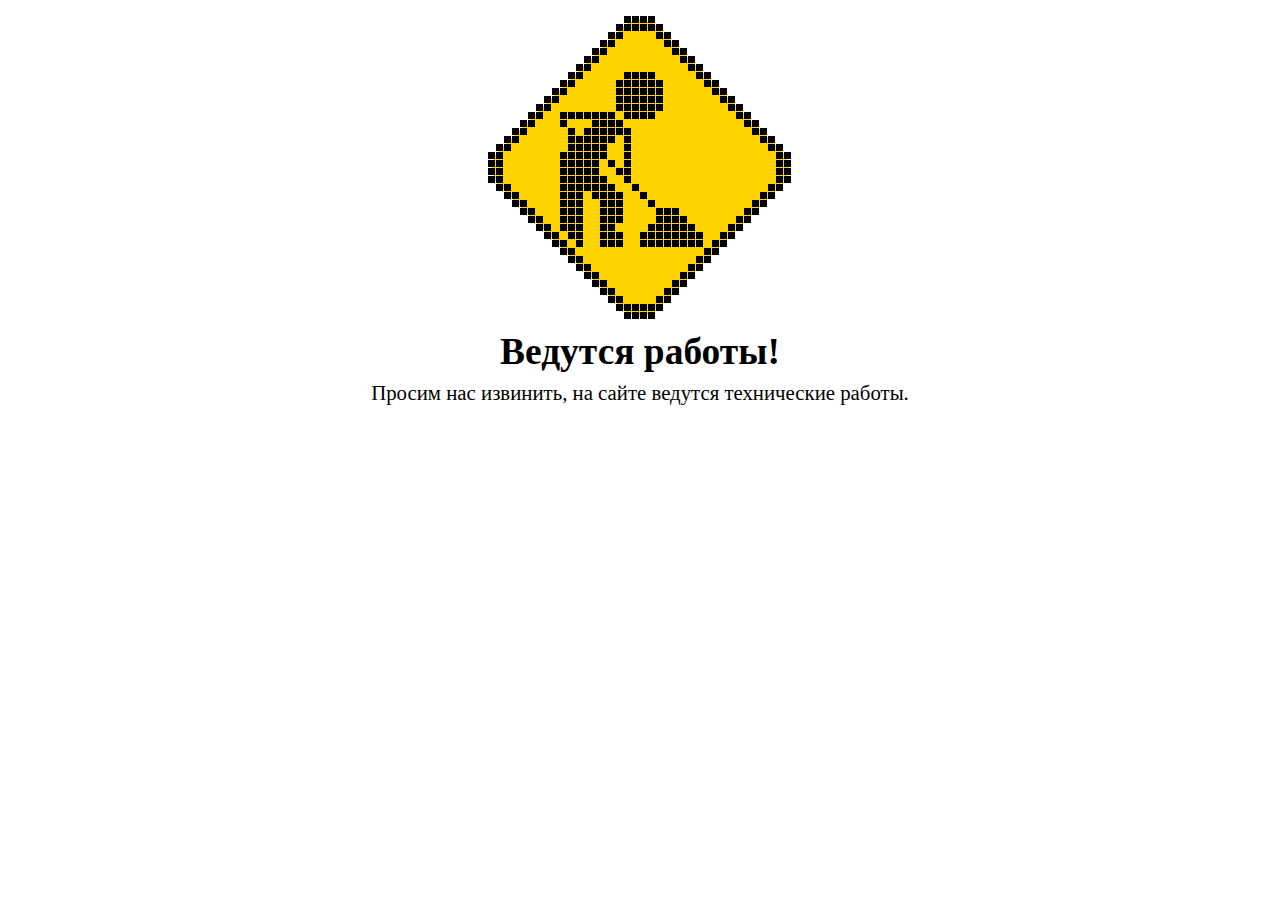
==== plug.html @ f5be013d "Оптимизация кода" ====
<!doctype html>
<html>
 <head>
  <meta name="generator" content="Powered by «Tagra CMS» Development and design by kroloburet@gmail.com">
  <meta charset="utf-8">
  <meta http-equiv="refresh" content="10;/">
  <meta http-equiv="X-UA-Compatible" content="IE=edge">
  <meta name="viewport" content="width=device-width, initial-scale=1">
  <meta name="robots" content="none">
  <title>Ведутся работы!</title>
  <style>
   @media(min-width:800px){body{font-size:8px;}}
   @media(max-width:800px){body{font-size:7px;}}
   @media(max-width:500px){body{font-size:6px;}}
   body{color:#000;margin:2em;padding:0;}
   .animation_work{max-width:38em;margin:0 auto;padding:0;}
   .msg{text-align:center;font-size:2.6em;max-width:28em;margin:0 auto;}
   .msg h1{font-size:1.8em;padding:0.3em 0 0.2em 0;margin:0;}
   .construction:after{background-color:#fdd400;border-radius:3em;content:'';height:28em;width:28em;position:absolute;left:-12em;top:5em;transform:rotate(45deg);z-index:-1;}
   .construction{animation:work .375s steps(1, start) infinite;height:0.9em;width:0.9em;margin-bottom:37em;margin-left:17em;position:relative;
    /* Remove this is you don't care about a fallback image */
    box-shadow:inset 0 0 0 1em,1em 0,2em 0,3em 0,-1em 1em,0 1em,1em 1em,2em 1em,3em 1em,4em 1em,-2em 2em,-1em 2em,4em 2em,5em 2em,-3em 3em,-2em 3em,5em 3em,6em 3em,-4em 4em,-3em 4em,6em 4em,7em 4em,-5em 5em,-4em 5em,7em 5em,8em 5em,-6em 6em,-5em 6em,8em 6em,9em 6em,-7em 7em,-6em 7em,0 7em,1em 7em,2em 7em,3em 7em,9em 7em,10em 7em,-8em 8em,-7em 8em,-1em 8em,0 8em,1em 8em,2em 8em,3em 8em,4em 8em,10em 8em,11em 8em,-9em 9em,-8em 9em,-1em 9em,0 9em,1em 9em,2em 9em,3em 9em,4em 9em,11em 9em,12em 9em,-10em 10em,-9em 10em,-1em 10em,0 10em,1em 10em,2em 10em,3em 10em,4em 10em,12em 10em,13em 10em,-11em 11em,-10em 11em,-1em 11em,0 11em,1em 11em,2em 11em,3em 11em,4em 11em,13em 11em,14em 11em,-12em 12em,-11em 12em,-8em 12em,-7em 12em,-6em 12em,-5em 12em,-4em 12em,-3em 12em,-2em 12em,0 12em,1em 12em,2em 12em,3em 12em,14em 12em,15em 12em,-13em 13em,-12em 13em,-8em 13em,-4em 13em,-3em 13em,-2em 13em,-1em 13em,15em 13em,16em 13em,-14em 14em,-13em 14em,-7em 14em,-5em 14em,-4em 14em,-3em 14em,-2em 14em,-1em 14em,0 14em,16em 14em,17em 14em,-15em 15em,-14em 15em,-7em 15em,-6em 15em,-5em 15em,-4em 15em,-3em 15em,-2em 15em,0 15em,17em 15em,18em 15em,-16em 16em,-15em 16em,-7em 16em,-6em 16em,-5em 16em,-4em 16em,-3em 16em,0 16em,18em 16em,19em 16em,-17em 17em,-16em 17em,-8em 17em,-7em 17em,-6em 17em,-5em 17em,-4em 17em,-3em 17em,0 17em,19em 17em,20em 17em,-17em 18em,-16em 18em,-8em 18em,-7em 18em,-6em 18em,-5em 18em,-4em 18em,-2em 18em,0 18em,19em 18em,20em 18em,-17em 19em,-16em 19em,-8em 19em,-7em 19em,-6em 19em,-5em 19em,-4em 19em,-1em 19em,0 19em,19em 19em,20em 19em,-17em 20em,-16em 20em,-8em 20em,-7em 20em,-6em 20em,-5em 20em,-4em 20em,-3em 20em,0 20em,19em 20em,20em 20em,-16em 21em,-15em 21em,-8em 21em,-7em 21em,-6em 21em,-5em 21em,-4em 21em,-3em 21em,-2em 21em,1em 21em,18em 21em,19em 21em,-15em 22em,-14em 22em,-8em 22em,-7em 22em,-6em 22em,-4em 22em,-3em 22em,-2em 22em,-1em 22em,2em 22em,17em 22em,18em 22em,-14em 23em,-13em 23em,-8em 23em,-7em 23em,-6em 23em,-3em 23em,-2em 23em,-1em 23em,3em 23em,16em 23em,17em 23em,-13em 24em,-12em 24em,-8em 24em,-7em 24em,-6em 24em,-3em 24em,-2em 24em,-1em 24em,4em 24em,5em 24em,6em 24em,15em 24em,16em 24em,-12em 25em,-11em 25em,-8em 25em,-7em 25em,-6em 25em,-3em 25em,-2em 25em,-1em 25em,4em 25em,5em 25em,6em 25em,7em 25em,14em 25em,15em 25em,-11em 26em,-10em 26em,-8em 26em,-7em 26em,-6em 26em,-3em 26em,-2em 26em,3em 26em,4em 26em,5em 26em,6em 26em,7em 26em,8em 26em,13em 26em,14em 26em,-10em 27em,-9em 27em,-7em 27em,-6em 27em,-3em 27em,-2em 27em,-1em 27em,2em 27em,3em 27em,4em 27em,5em 27em,6em 27em,7em 27em,8em 27em,9em 27em,12em 27em,13em 27em,-9em 28em,-8em 28em,-6em 28em,-3em 28em,-2em 28em,-1em 28em,2em 28em,3em 28em,4em 28em,5em 28em,6em 28em,7em 28em,8em 28em,9em 28em,11em 28em,12em 28em,-8em 29em,-7em 29em,10em 29em,11em 29em,-7em 30em,-6em 30em,9em 30em,10em 30em,-6em 31em,-5em 31em,8em 31em,9em 31em,-5em 32em,-4em 32em,7em 32em,8em 32em,-4em 33em,-3em 33em,6em 33em,7em 33em,-3em 34em,-2em 34em,5em 34em,6em 34em,-2em 35em,-1em 35em,4em 35em,5em 35em,-1em 36em,0 36em,1em 36em,2em 36em,3em 36em,4em 36em,0 37em,1em 37em,2em 37em,3em 37em}@keyframes work{25%{box-shadow:inset 0 0 0 1em,1em 0,2em 0,3em 0,-1em 1em,0 1em,1em 1em,2em 1em,3em 1em,4em 1em,-2em 2em,-1em 2em,4em 2em,5em 2em,-3em 3em,-2em 3em,5em 3em,6em 3em,-4em 4em,-3em 4em,6em 4em,7em 4em,-5em 5em,-4em 5em,7em 5em,8em 5em,-6em 6em,-5em 6em,8em 6em,9em 6em,-7em 7em,-6em 7em,0 7em,1em 7em,2em 7em,3em 7em,9em 7em,10em 7em,-8em 8em,-7em 8em,-1em 8em,0 8em,1em 8em,2em 8em,3em 8em,4em 8em,10em 8em,11em 8em,-9em 9em,-8em 9em,-1em 9em,0 9em,1em 9em,2em 9em,3em 9em,4em 9em,11em 9em,12em 9em,-10em 10em,-9em 10em,-1em 10em,0 10em,1em 10em,2em 10em,3em 10em,4em 10em,12em 10em,13em 10em,-11em 11em,-10em 11em,-1em 11em,0 11em,1em 11em,2em 11em,3em 11em,4em 11em,13em 11em,14em 11em,-12em 12em,-11em 12em,-8em 12em,-7em 12em,-6em 12em,-5em 12em,-4em 12em,-3em 12em,-2em 12em,0 12em,1em 12em,2em 12em,3em 12em,14em 12em,15em 12em,-13em 13em,-12em 13em,-8em 13em,-4em 13em,-3em 13em,-2em 13em,-1em 13em,15em 13em,16em 13em,-14em 14em,-13em 14em,-7em 14em,-5em 14em,-4em 14em,-3em 14em,-2em 14em,-1em 14em,0 14em,16em 14em,17em 14em,-15em 15em,-14em 15em,-7em 15em,-6em 15em,-5em 15em,-4em 15em,-3em 15em,-2em 15em,0 15em,17em 15em,18em 15em,-16em 16em,-15em 16em,-7em 16em,-6em 16em,-5em 16em,-4em 16em,-3em 16em,0 16em,18em 16em,19em 16em,-17em 17em,-16em 17em,-8em 17em,-7em 17em,-6em 17em,-5em 17em,-4em 17em,-3em 17em,0 17em,19em 17em,20em 17em,-17em 18em,-16em 18em,-8em 18em,-7em 18em,-6em 18em,-5em 18em,-4em 18em,-2em 18em,0 18em,19em 18em,20em 18em,-17em 19em,-16em 19em,-8em 19em,-7em 19em,-6em 19em,-5em 19em,-4em 19em,-1em 19em,0 19em,19em 19em,20em 19em,-17em 20em,-16em 20em,-8em 20em,-7em 20em,-6em 20em,-5em 20em,-4em 20em,-3em 20em,0 20em,19em 20em,20em 20em,-16em 21em,-15em 21em,-8em 21em,-7em 21em,-6em 21em,-5em 21em,-4em 21em,-3em 21em,-2em 21em,1em 21em,18em 21em,19em 21em,-15em 22em,-14em 22em,-8em 22em,-7em 22em,-6em 22em,-4em 22em,-3em 22em,-2em 22em,-1em 22em,2em 22em,17em 22em,18em 22em,-14em 23em,-13em 23em,-8em 23em,-7em 23em,-6em 23em,-3em 23em,-2em 23em,-1em 23em,3em 23em,16em 23em,17em 23em,-13em 24em,-12em 24em,-8em 24em,-7em 24em,-6em 24em,-3em 24em,-2em 24em,-1em 24em,4em 24em,5em 24em,6em 24em,15em 24em,16em 24em,-12em 25em,-11em 25em,-8em 25em,-7em 25em,-6em 25em,-3em 25em,-2em 25em,-1em 25em,4em 25em,5em 25em,6em 25em,7em 25em,14em 25em,15em 25em,-11em 26em,-10em 26em,-8em 26em,-7em 26em,-6em 26em,-3em 26em,-2em 26em,3em 26em,4em 26em,5em 26em,6em 26em,7em 26em,8em 26em,13em 26em,14em 26em,-10em 27em,-9em 27em,-7em 27em,-6em 27em,-3em 27em,-2em 27em,-1em 27em,2em 27em,3em 27em,4em 27em,5em 27em,6em 27em,7em 27em,8em 27em,9em 27em,12em 27em,13em 27em,-9em 28em,-8em 28em,-6em 28em,-3em 28em,-2em 28em,-1em 28em,2em 28em,3em 28em,4em 28em,5em 28em,6em 28em,7em 28em,8em 28em,9em 28em,11em 28em,12em 28em,-8em 29em,-7em 29em,10em 29em,11em 29em,-7em 30em,-6em 30em,9em 30em,10em 30em,-6em 31em,-5em 31em,8em 31em,9em 31em,-5em 32em,-4em 32em,7em 32em,8em 32em,-4em 33em,-3em 33em,6em 33em,7em 33em,-3em 34em,-2em 34em,5em 34em,6em 34em,-2em 35em,-1em 35em,4em 35em,5em 35em,-1em 36em,0 36em,1em 36em,2em 36em,3em 36em,4em 36em,0 37em,1em 37em,2em 37em,3em 37em}50%{box-shadow:inset 0 0 0 1em,1em 0,2em 0,3em 0,-1em 1em,0 1em,1em 1em,2em 1em,3em 1em,4em 1em,-2em 2em,-1em 2em,4em 2em,5em 2em,-3em 3em,-2em 3em,5em 3em,6em 3em,-4em 4em,-3em 4em,6em 4em,7em 4em,-5em 5em,-4em 5em,7em 5em,8em 5em,-6em 6em,-5em 6em,8em 6em,9em 6em,-7em 7em,-6em 7em,0 7em,1em 7em,2em 7em,3em 7em,9em 7em,10em 7em,-8em 8em,-7em 8em,-1em 8em,0 8em,1em 8em,2em 8em,3em 8em,4em 8em,10em 8em,11em 8em,-9em 9em,-8em 9em,-1em 9em,0 9em,1em 9em,2em 9em,3em 9em,4em 9em,11em 9em,12em 9em,-10em 10em,-9em 10em,-1em 10em,0 10em,1em 10em,2em 10em,3em 10em,4em 10em,12em 10em,13em 10em,-11em 11em,-10em 11em,-1em 11em,0 11em,1em 11em,2em 11em,3em 11em,4em 11em,13em 11em,14em 11em,-12em 12em,-11em 12em,-9em 12em,-8em 12em,-7em 12em,-6em 12em,-5em 12em,-4em 12em,-3em 12em,-2em 12em,0 12em,1em 12em,2em 12em,3em 12em,14em 12em,15em 12em,-13em 13em,-12em 13em,-9em 13em,-4em 13em,-3em 13em,-2em 13em,-1em 13em,15em 13em,16em 13em,-14em 14em,-13em 14em,-8em 14em,-5em 14em,-4em 14em,-3em 14em,-2em 14em,-1em 14em,0 14em,16em 14em,17em 14em,-15em 15em,-14em 15em,-7em 15em,-6em 15em,-5em 15em,-4em 15em,-3em 15em,-2em 15em,0 15em,17em 15em,18em 15em,-16em 16em,-15em 16em,-7em 16em,-6em 16em,-5em 16em,-4em 16em,-3em 16em,0 16em,18em 16em,19em 16em,-17em 17em,-16em 17em,-8em 17em,-7em 17em,-6em 17em,-5em 17em,-4em 17em,-2em 17em,0 17em,19em 17em,20em 17em,-17em 18em,-16em 18em,-8em 18em,-7em 18em,-6em 18em,-5em 18em,-4em 18em,-1em 18em,0 18em,19em 18em,20em 18em,-17em 19em,-16em 19em,-8em 19em,-7em 19em,-6em 19em,-5em 19em,-4em 19em,1em 19em,19em 19em,20em 19em,-17em 20em,-16em 20em,-8em 20em,-7em 20em,-6em 20em,-5em 20em,-4em 20em,-3em 20em,2em 20em,19em 20em,20em 20em,-16em 21em,-15em 21em,-8em 21em,-7em 21em,-6em 21em,-5em 21em,-4em 21em,-3em 21em,-2em 21em,3em 21em,18em 21em,19em 21em,-15em 22em,-14em 22em,-8em 22em,-7em 22em,-6em 22em,-4em 22em,-3em 22em,-2em 22em,-1em 22em,4em 22em,5em 22em,6em 22em,7em 22em,17em 22em,18em 22em,-14em 23em,-13em 23em,-8em 23em,-7em 23em,-6em 23em,-3em 23em,-2em 23em,-1em 23em,4em 23em,5em 23em,6em 23em,7em 23em,8em 23em,16em 23em,17em 23em,-13em 24em,-12em 24em,-8em 24em,-7em 24em,-6em 24em,-3em 24em,-2em 24em,-1em 24em,4em 24em,5em 24em,6em 24em,7em 24em,8em 24em,15em 24em,16em 24em,-12em 25em,-11em 25em,-8em 25em,-7em 25em,-6em 25em,-3em 25em,-2em 25em,-1em 25em,4em 25em,5em 25em,6em 25em,7em 25em,8em 25em,14em 25em,15em 25em,-11em 26em,-10em 26em,-8em 26em,-7em 26em,-6em 26em,-3em 26em,-2em 26em,3em 26em,4em 26em,5em 26em,6em 26em,7em 26em,8em 26em,13em 26em,14em 26em,-10em 27em,-9em 27em,-7em 27em,-6em 27em,-3em 27em,-2em 27em,-1em 27em,2em 27em,3em 27em,4em 27em,5em 27em,6em 27em,7em 27em,8em 27em,9em 27em,12em 27em,13em 27em,-9em 28em,-8em 28em,-6em 28em,-3em 28em,-2em 28em,-1em 28em,2em 28em,3em 28em,4em 28em,5em 28em,6em 28em,7em 28em,8em 28em,9em 28em,11em 28em,12em 28em,-8em 29em,-7em 29em,10em 29em,11em 29em,-7em 30em,-6em 30em,9em 30em,10em 30em,-6em 31em,-5em 31em,8em 31em,9em 31em,-5em 32em,-4em 32em,7em 32em,8em 32em,-4em 33em,-3em 33em,6em 33em,7em 33em,-3em 34em,-2em 34em,5em 34em,6em 34em,-2em 35em,-1em 35em,4em 35em,5em 35em,-1em 36em,0 36em,1em 36em,2em 36em,3em 36em,4em 36em,0 37em,1em 37em,2em 37em,3em 37em}75%{box-shadow:inset 0 0 0 1em,1em 0,2em 0,3em 0,-1em 1em,0 1em,1em 1em,2em 1em,3em 1em,4em 1em,-2em 2em,-1em 2em,4em 2em,5em 2em,-3em 3em,-2em 3em,5em 3em,6em 3em,-4em 4em,-3em 4em,6em 4em,7em 4em,-5em 5em,-4em 5em,7em 5em,8em 5em,-6em 6em,-5em 6em,8em 6em,9em 6em,-7em 7em,-6em 7em,0 7em,1em 7em,2em 7em,3em 7em,9em 7em,10em 7em,-8em 8em,-7em 8em,-1em 8em,0 8em,1em 8em,2em 8em,3em 8em,4em 8em,10em 8em,11em 8em,-9em 9em,-8em 9em,-1em 9em,0 9em,1em 9em,2em 9em,3em 9em,4em 9em,11em 9em,12em 9em,-10em 10em,-9em 10em,-1em 10em,0 10em,1em 10em,2em 10em,3em 10em,4em 10em,12em 10em,13em 10em,-11em 11em,-10em 11em,-1em 11em,0 11em,1em 11em,2em 11em,3em 11em,4em 11em,13em 11em,14em 11em,-12em 12em,-11em 12em,-9em 12em,-8em 12em,-7em 12em,-6em 12em,-5em 12em,-4em 12em,-3em 12em,-2em 12em,0 12em,1em 12em,2em 12em,3em 12em,14em 12em,15em 12em,-13em 13em,-12em 13em,-9em 13em,-4em 13em,-3em 13em,-2em 13em,-1em 13em,15em 13em,16em 13em,-14em 14em,-13em 14em,-9em 14em,-5em 14em,-4em 14em,-3em 14em,-2em 14em,-1em 14em,0 14em,16em 14em,17em 14em,-15em 15em,-14em 15em,-9em 15em,-7em 15em,-6em 15em,-5em 15em,-4em 15em,-3em 15em,-2em 15em,0 15em,17em 15em,18em 15em,-16em 16em,-15em 16em,-9em 16em,-8em 16em,-7em 16em,-6em 16em,-5em 16em,-4em 16em,-3em 16em,0 16em,18em 16em,19em 16em,-17em 17em,-16em 17em,-8em 17em,-7em 17em,-6em 17em,-5em 17em,-4em 17em,0 17em,19em 17em,20em 17em,-17em 18em,-16em 18em,-8em 18em,-7em 18em,-6em 18em,-5em 18em,-4em 18em,-3em 18em,-2em 18em,0 18em,6em 18em,7em 18em,19em 18em,20em 18em,-17em 19em,-16em 19em,-8em 19em,-7em 19em,-6em 19em,-5em 19em,-4em 19em,-1em 19em,0 19em,1em 19em,5em 19em,6em 19em,7em 19em,8em 19em,19em 19em,20em 19em,-17em 20em,-16em 20em,-8em 20em,-7em 20em,-6em 20em,-5em 20em,-4em 20em,-3em 20em,2em 20em,3em 20em,4em 20em,5em 20em,6em 20em,7em 20em,8em 20em,9em 20em,19em 20em,20em 20em,-16em 21em,-15em 21em,-8em 21em,-7em 21em,-6em 21em,-5em 21em,-4em 21em,-3em 21em,-2em 21em,4em 21em,5em 21em,6em 21em,7em 21em,8em 21em,9em 21em,18em 21em,19em 21em,-15em 22em,-14em 22em,-8em 22em,-7em 22em,-6em 22em,-4em 22em,-3em 22em,-2em 22em,-1em 22em,4em 22em,5em 22em,6em 22em,7em 22em,8em 22em,9em 22em,17em 22em,18em 22em,-14em 23em,-13em 23em,-8em 23em,-7em 23em,-6em 23em,-3em 23em,-2em 23em,-1em 23em,7em 23em,8em 23em,9em 23em,16em 23em,17em 23em,-13em 24em,-12em 24em,-8em 24em,-7em 24em,-6em 24em,-3em 24em,-2em 24em,-1em 24em,5em 24em,6em 24em,15em 24em,16em 24em,-12em 25em,-11em 25em,-8em 25em,-7em 25em,-6em 25em,-3em 25em,-2em 25em,-1em 25em,4em 25em,5em 25em,6em 25em,7em 25em,14em 25em,15em 25em,-11em 26em,-10em 26em,-8em 26em,-7em 26em,-6em 26em,-3em 26em,-2em 26em,3em 26em,4em 26em,5em 26em,6em 26em,7em 26em,8em 26em,13em 26em,14em 26em,-10em 27em,-9em 27em,-7em 27em,-6em 27em,-3em 27em,-2em 27em,-1em 27em,2em 27em,3em 27em,4em 27em,5em 27em,6em 27em,7em 27em,8em 27em,9em 27em,12em 27em,13em 27em,-9em 28em,-8em 28em,-6em 28em,-3em 28em,-2em 28em,-1em 28em,2em 28em,3em 28em,4em 28em,5em 28em,6em 28em,7em 28em,8em 28em,9em 28em,11em 28em,12em 28em,-8em 29em,-7em 29em,10em 29em,11em 29em,-7em 30em,-6em 30em,9em 30em,10em 30em,-6em 31em,-5em 31em,8em 31em,9em 31em,-5em 32em,-4em 32em,7em 32em,8em 32em,-4em 33em,-3em 33em,6em 33em,7em 33em,-3em 34em,-2em 34em,5em 34em,6em 34em,-2em 35em,-1em 35em,4em 35em,5em 35em,-1em 36em,0 36em,1em 36em,2em 36em,3em 36em,4em 36em,0 37em,1em 37em,2em 37em,3em 37em}100%{box-shadow:inset 0 0 0 1em,1em 0,2em 0,3em 0,-1em 1em,0 1em,1em 1em,2em 1em,3em 1em,4em 1em,-2em 2em,-1em 2em,4em 2em,5em 2em,-3em 3em,-2em 3em,5em 3em,6em 3em,-4em 4em,-3em 4em,6em 4em,7em 4em,-5em 5em,-4em 5em,7em 5em,8em 5em,-6em 6em,-5em 6em,8em 6em,9em 6em,-7em 7em,-6em 7em,0 7em,1em 7em,2em 7em,3em 7em,9em 7em,10em 7em,-8em 8em,-7em 8em,-1em 8em,0 8em,1em 8em,2em 8em,3em 8em,4em 8em,10em 8em,11em 8em,-9em 9em,-8em 9em,-1em 9em,0 9em,1em 9em,2em 9em,3em 9em,4em 9em,11em 9em,12em 9em,-10em 10em,-9em 10em,-1em 10em,0 10em,1em 10em,2em 10em,3em 10em,4em 10em,9em 10em,10em 10em,12em 10em,13em 10em,-11em 11em,-10em 11em,-1em 11em,0 11em,1em 11em,2em 11em,3em 11em,4em 11em,7em 11em,9em 11em,10em 11em,13em 11em,14em 11em,-12em 12em,-11em 12em,-9em 12em,-8em 12em,-7em 12em,-6em 12em,-5em 12em,-4em 12em,-3em 12em,-2em 12em,0 12em,1em 12em,2em 12em,3em 12em,14em 12em,15em 12em,-13em 13em,-12em 13em,-9em 13em,-4em 13em,-3em 13em,-2em 13em,-1em 13em,8em 13em,15em 13em,16em 13em,-14em 14em,-13em 14em,-9em 14em,-5em 14em,-4em 14em,-3em 14em,-2em 14em,-1em 14em,0 14em,8em 14em,10em 14em,16em 14em,17em 14em,-15em 15em,-14em 15em,-9em 15em,-7em 15em,-6em 15em,-5em 15em,-4em 15em,-3em 15em,-2em 15em,0 15em,6em 15em,10em 15em,17em 15em,18em 15em,-16em 16em,-15em 16em,-9em 16em,-7em 16em,-6em 16em,-5em 16em,-4em 16em,-3em 16em,0 16em,6em 16em,8em 16em,18em 16em,19em 16em,-17em 17em,-16em 17em,-9em 17em,-8em 17em,-7em 17em,-6em 17em,-5em 17em,-4em 17em,0 17em,19em 17em,20em 17em,-17em 18em,-16em 18em,-9em 18em,-8em 18em,-7em 18em,-6em 18em,-5em 18em,-4em 18em,-3em 18em,-2em 18em,-1em 18em,0 18em,1em 18em,2em 18em,3em 18em,4em 18em,5em 18em,6em 18em,7em 18em,8em 18em,9em 18em,10em 18em,11em 18em,19em 18em,20em 18em,-17em 19em,-16em 19em,-8em 19em,-7em 19em,-6em 19em,-5em 19em,-4em 19em,0 19em,6em 19em,7em 19em,8em 19em,9em 19em,10em 19em,19em 19em,20em 19em,-17em 20em,-16em 20em,-8em 20em,-7em 20em,-6em 20em,-5em 20em,-4em 20em,-3em 20em,6em 20em,7em 20em,8em 20em,9em 20em,19em 20em,20em 20em,-16em 21em,-15em 21em,-8em 21em,-7em 21em,-6em 21em,-5em 21em,-4em 21em,-3em 21em,-2em 21em,18em 21em,19em 21em,-15em 22em,-14em 22em,-8em 22em,-7em 22em,-6em 22em,-4em 22em,-3em 22em,-2em 22em,-1em 22em,17em 22em,18em 22em,-14em 23em,-13em 23em,-8em 23em,-7em 23em,-6em 23em,-3em 23em,-2em 23em,-1em 23em,16em 23em,17em 23em,-13em 24em,-12em 24em,-8em 24em,-7em 24em,-6em 24em,-3em 24em,-2em 24em,-1em 24em,5em 24em,6em 24em,15em 24em,16em 24em,-12em 25em,-11em 25em,-8em 25em,-7em 25em,-6em 25em,-3em 25em,-2em 25em,-1em 25em,4em 25em,5em 25em,6em 25em,7em 25em,14em 25em,15em 25em,-11em 26em,-10em 26em,-8em 26em,-7em 26em,-6em 26em,-3em 26em,-2em 26em,3em 26em,4em 26em,5em 26em,6em 26em,7em 26em,8em 26em,13em 26em,14em 26em,-10em 27em,-9em 27em,-7em 27em,-6em 27em,-3em 27em,-2em 27em,-1em 27em,2em 27em,3em 27em,4em 27em,5em 27em,6em 27em,7em 27em,8em 27em,9em 27em,12em 27em,13em 27em,-9em 28em,-8em 28em,-6em 28em,-3em 28em,-2em 28em,-1em 28em,2em 28em,3em 28em,4em 28em,5em 28em,6em 28em,7em 28em,8em 28em,9em 28em,11em 28em,12em 28em,-8em 29em,-7em 29em,10em 29em,11em 29em,-7em 30em,-6em 30em,9em 30em,10em 30em,-6em 31em,-5em 31em,8em 31em,9em 31em,-5em 32em,-4em 32em,7em 32em,8em 32em,-4em 33em,-3em 33em,6em 33em,7em 33em,-3em 34em,-2em 34em,5em 34em,6em 34em,-2em 35em,-1em 35em,4em 35em,5em 35em,-1em 36em,0 36em,1em 36em,2em 36em,3em 36em,4em 36em,0 37em,1em 37em,2em 37em,3em 37em}}
  </style>
 </head>
 <body>
  <div class="animation_work">
   <div class="construction"></div>
  </div>
  <div class="msg">
   <h1>Ведутся работы!</h1>
   Просим нас извинить, на сайте ведутся технические работы.
  </div>
 </body>
</html>
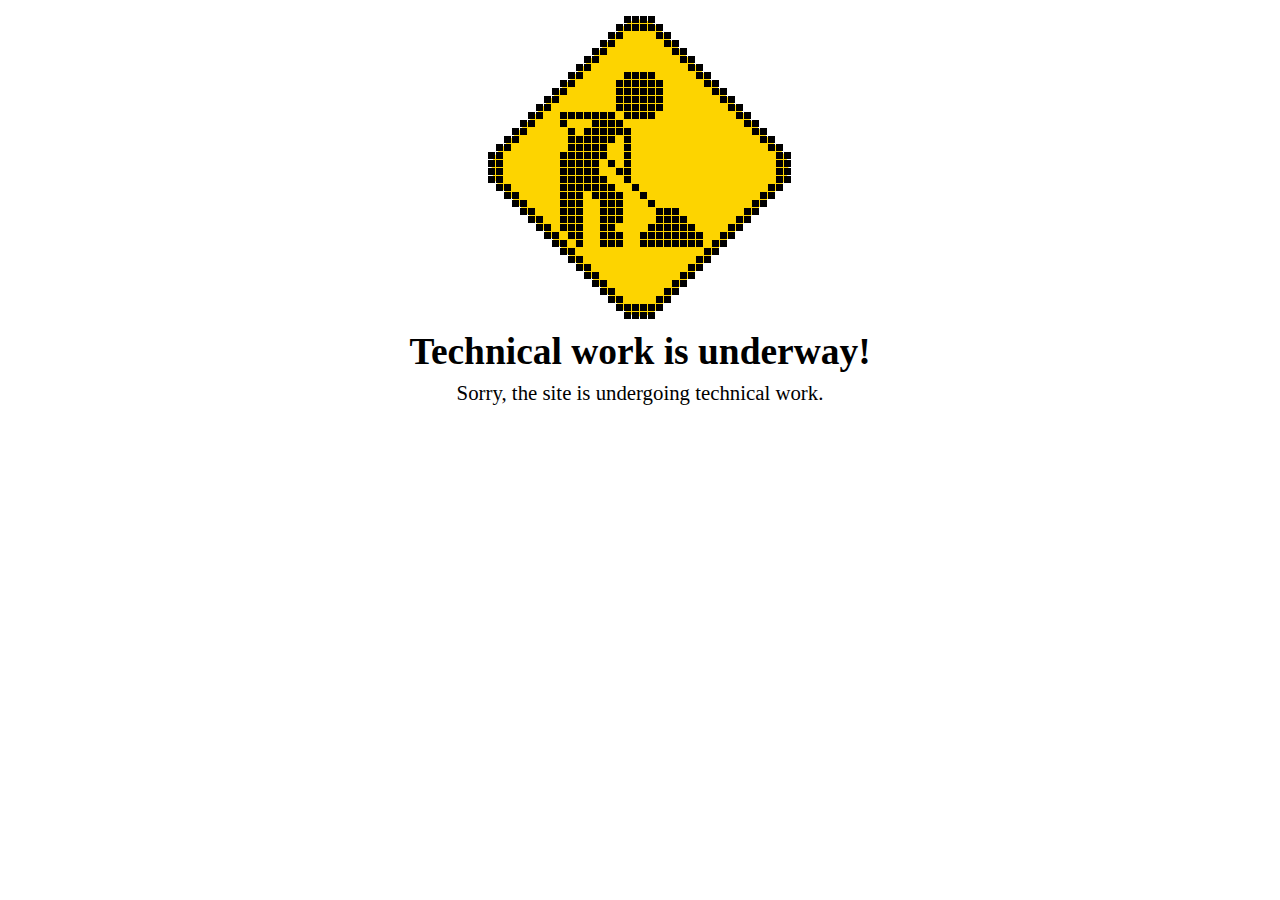
==== commit 446bd3bc: "alias материалов заменен на id, оптимизация кода" ====
--- a/plug.html
+++ b/plug.html
@@ -1,13 +1,13 @@
-<!doctype html>
+<!DOCTYPE html>
 <html>
  <head>
-  <meta name="generator" content="Powered by «Tagra CMS» Development and design by kroloburet@gmail.com">
+  <meta name="generator" content="Powered by Tagra CMS. Development and design by Sergey Nizhnik kroloburet@gmail.com">
   <meta charset="utf-8">
   <meta http-equiv="refresh" content="10;/">
   <meta http-equiv="X-UA-Compatible" content="IE=edge">
   <meta name="viewport" content="width=device-width, initial-scale=1">
   <meta name="robots" content="none">
-  <title>Ведутся работы!</title>
+  <title>Technical work is underway!</title>
   <style>
    @media(min-width:800px){body{font-size:8px;}}
    @media(max-width:800px){body{font-size:7px;}}
@@ -18,17 +18,17 @@
    .msg h1{font-size:1.8em;padding:0.3em 0 0.2em 0;margin:0;}
    .construction:after{background-color:#fdd400;border-radius:3em;content:'';height:28em;width:28em;position:absolute;left:-12em;top:5em;transform:rotate(45deg);z-index:-1;}
    .construction{animation:work .375s steps(1, start) infinite;height:0.9em;width:0.9em;margin-bottom:37em;margin-left:17em;position:relative;
-    /* Remove this is you don't care about a fallback image */
-    box-shadow:inset 0 0 0 1em,1em 0,2em 0,3em 0,-1em 1em,0 1em,1em 1em,2em 1em,3em 1em,4em 1em,-2em 2em,-1em 2em,4em 2em,5em 2em,-3em 3em,-2em 3em,5em 3em,6em 3em,-4em 4em,-3em 4em,6em 4em,7em 4em,-5em 5em,-4em 5em,7em 5em,8em 5em,-6em 6em,-5em 6em,8em 6em,9em 6em,-7em 7em,-6em 7em,0 7em,1em 7em,2em 7em,3em 7em,9em 7em,10em 7em,-8em 8em,-7em 8em,-1em 8em,0 8em,1em 8em,2em 8em,3em 8em,4em 8em,10em 8em,11em 8em,-9em 9em,-8em 9em,-1em 9em,0 9em,1em 9em,2em 9em,3em 9em,4em 9em,11em 9em,12em 9em,-10em 10em,-9em 10em,-1em 10em,0 10em,1em 10em,2em 10em,3em 10em,4em 10em,12em 10em,13em 10em,-11em 11em,-10em 11em,-1em 11em,0 11em,1em 11em,2em 11em,3em 11em,4em 11em,13em 11em,14em 11em,-12em 12em,-11em 12em,-8em 12em,-7em 12em,-6em 12em,-5em 12em,-4em 12em,-3em 12em,-2em 12em,0 12em,1em 12em,2em 12em,3em 12em,14em 12em,15em 12em,-13em 13em,-12em 13em,-8em 13em,-4em 13em,-3em 13em,-2em 13em,-1em 13em,15em 13em,16em 13em,-14em 14em,-13em 14em,-7em 14em,-5em 14em,-4em 14em,-3em 14em,-2em 14em,-1em 14em,0 14em,16em 14em,17em 14em,-15em 15em,-14em 15em,-7em 15em,-6em 15em,-5em 15em,-4em 15em,-3em 15em,-2em 15em,0 15em,17em 15em,18em 15em,-16em 16em,-15em 16em,-7em 16em,-6em 16em,-5em 16em,-4em 16em,-3em 16em,0 16em,18em 16em,19em 16em,-17em 17em,-16em 17em,-8em 17em,-7em 17em,-6em 17em,-5em 17em,-4em 17em,-3em 17em,0 17em,19em 17em,20em 17em,-17em 18em,-16em 18em,-8em 18em,-7em 18em,-6em 18em,-5em 18em,-4em 18em,-2em 18em,0 18em,19em 18em,20em 18em,-17em 19em,-16em 19em,-8em 19em,-7em 19em,-6em 19em,-5em 19em,-4em 19em,-1em 19em,0 19em,19em 19em,20em 19em,-17em 20em,-16em 20em,-8em 20em,-7em 20em,-6em 20em,-5em 20em,-4em 20em,-3em 20em,0 20em,19em 20em,20em 20em,-16em 21em,-15em 21em,-8em 21em,-7em 21em,-6em 21em,-5em 21em,-4em 21em,-3em 21em,-2em 21em,1em 21em,18em 21em,19em 21em,-15em 22em,-14em 22em,-8em 22em,-7em 22em,-6em 22em,-4em 22em,-3em 22em,-2em 22em,-1em 22em,2em 22em,17em 22em,18em 22em,-14em 23em,-13em 23em,-8em 23em,-7em 23em,-6em 23em,-3em 23em,-2em 23em,-1em 23em,3em 23em,16em 23em,17em 23em,-13em 24em,-12em 24em,-8em 24em,-7em 24em,-6em 24em,-3em 24em,-2em 24em,-1em 24em,4em 24em,5em 24em,6em 24em,15em 24em,16em 24em,-12em 25em,-11em 25em,-8em 25em,-7em 25em,-6em 25em,-3em 25em,-2em 25em,-1em 25em,4em 25em,5em 25em,6em 25em,7em 25em,14em 25em,15em 25em,-11em 26em,-10em 26em,-8em 26em,-7em 26em,-6em 26em,-3em 26em,-2em 26em,3em 26em,4em 26em,5em 26em,6em 26em,7em 26em,8em 26em,13em 26em,14em 26em,-10em 27em,-9em 27em,-7em 27em,-6em 27em,-3em 27em,-2em 27em,-1em 27em,2em 27em,3em 27em,4em 27em,5em 27em,6em 27em,7em 27em,8em 27em,9em 27em,12em 27em,13em 27em,-9em 28em,-8em 28em,-6em 28em,-3em 28em,-2em 28em,-1em 28em,2em 28em,3em 28em,4em 28em,5em 28em,6em 28em,7em 28em,8em 28em,9em 28em,11em 28em,12em 28em,-8em 29em,-7em 29em,10em 29em,11em 29em,-7em 30em,-6em 30em,9em 30em,10em 30em,-6em 31em,-5em 31em,8em 31em,9em 31em,-5em 32em,-4em 32em,7em 32em,8em 32em,-4em 33em,-3em 33em,6em 33em,7em 33em,-3em 34em,-2em 34em,5em 34em,6em 34em,-2em 35em,-1em 35em,4em 35em,5em 35em,-1em 36em,0 36em,1em 36em,2em 36em,3em 36em,4em 36em,0 37em,1em 37em,2em 37em,3em 37em}@keyframes work{25%{box-shadow:inset 0 0 0 1em,1em 0,2em 0,3em 0,-1em 1em,0 1em,1em 1em,2em 1em,3em 1em,4em 1em,-2em 2em,-1em 2em,4em 2em,5em 2em,-3em 3em,-2em 3em,5em 3em,6em 3em,-4em 4em,-3em 4em,6em 4em,7em 4em,-5em 5em,-4em 5em,7em 5em,8em 5em,-6em 6em,-5em 6em,8em 6em,9em 6em,-7em 7em,-6em 7em,0 7em,1em 7em,2em 7em,3em 7em,9em 7em,10em 7em,-8em 8em,-7em 8em,-1em 8em,0 8em,1em 8em,2em 8em,3em 8em,4em 8em,10em 8em,11em 8em,-9em 9em,-8em 9em,-1em 9em,0 9em,1em 9em,2em 9em,3em 9em,4em 9em,11em 9em,12em 9em,-10em 10em,-9em 10em,-1em 10em,0 10em,1em 10em,2em 10em,3em 10em,4em 10em,12em 10em,13em 10em,-11em 11em,-10em 11em,-1em 11em,0 11em,1em 11em,2em 11em,3em 11em,4em 11em,13em 11em,14em 11em,-12em 12em,-11em 12em,-8em 12em,-7em 12em,-6em 12em,-5em 12em,-4em 12em,-3em 12em,-2em 12em,0 12em,1em 12em,2em 12em,3em 12em,14em 12em,15em 12em,-13em 13em,-12em 13em,-8em 13em,-4em 13em,-3em 13em,-2em 13em,-1em 13em,15em 13em,16em 13em,-14em 14em,-13em 14em,-7em 14em,-5em 14em,-4em 14em,-3em 14em,-2em 14em,-1em 14em,0 14em,16em 14em,17em 14em,-15em 15em,-14em 15em,-7em 15em,-6em 15em,-5em 15em,-4em 15em,-3em 15em,-2em 15em,0 15em,17em 15em,18em 15em,-16em 16em,-15em 16em,-7em 16em,-6em 16em,-5em 16em,-4em 16em,-3em 16em,0 16em,18em 16em,19em 16em,-17em 17em,-16em 17em,-8em 17em,-7em 17em,-6em 17em,-5em 17em,-4em 17em,-3em 17em,0 17em,19em 17em,20em 17em,-17em 18em,-16em 18em,-8em 18em,-7em 18em,-6em 18em,-5em 18em,-4em 18em,-2em 18em,0 18em,19em 18em,20em 18em,-17em 19em,-16em 19em,-8em 19em,-7em 19em,-6em 19em,-5em 19em,-4em 19em,-1em 19em,0 19em,19em 19em,20em 19em,-17em 20em,-16em 20em,-8em 20em,-7em 20em,-6em 20em,-5em 20em,-4em 20em,-3em 20em,0 20em,19em 20em,20em 20em,-16em 21em,-15em 21em,-8em 21em,-7em 21em,-6em 21em,-5em 21em,-4em 21em,-3em 21em,-2em 21em,1em 21em,18em 21em,19em 21em,-15em 22em,-14em 22em,-8em 22em,-7em 22em,-6em 22em,-4em 22em,-3em 22em,-2em 22em,-1em 22em,2em 22em,17em 22em,18em 22em,-14em 23em,-13em 23em,-8em 23em,-7em 23em,-6em 23em,-3em 23em,-2em 23em,-1em 23em,3em 23em,16em 23em,17em 23em,-13em 24em,-12em 24em,-8em 24em,-7em 24em,-6em 24em,-3em 24em,-2em 24em,-1em 24em,4em 24em,5em 24em,6em 24em,15em 24em,16em 24em,-12em 25em,-11em 25em,-8em 25em,-7em 25em,-6em 25em,-3em 25em,-2em 25em,-1em 25em,4em 25em,5em 25em,6em 25em,7em 25em,14em 25em,15em 25em,-11em 26em,-10em 26em,-8em 26em,-7em 26em,-6em 26em,-3em 26em,-2em 26em,3em 26em,4em 26em,5em 26em,6em 26em,7em 26em,8em 26em,13em 26em,14em 26em,-10em 27em,-9em 27em,-7em 27em,-6em 27em,-3em 27em,-2em 27em,-1em 27em,2em 27em,3em 27em,4em 27em,5em 27em,6em 27em,7em 27em,8em 27em,9em 27em,12em 27em,13em 27em,-9em 28em,-8em 28em,-6em 28em,-3em 28em,-2em 28em,-1em 28em,2em 28em,3em 28em,4em 28em,5em 28em,6em 28em,7em 28em,8em 28em,9em 28em,11em 28em,12em 28em,-8em 29em,-7em 29em,10em 29em,11em 29em,-7em 30em,-6em 30em,9em 30em,10em 30em,-6em 31em,-5em 31em,8em 31em,9em 31em,-5em 32em,-4em 32em,7em 32em,8em 32em,-4em 33em,-3em 33em,6em 33em,7em 33em,-3em 34em,-2em 34em,5em 34em,6em 34em,-2em 35em,-1em 35em,4em 35em,5em 35em,-1em 36em,0 36em,1em 36em,2em 36em,3em 36em,4em 36em,0 37em,1em 37em,2em 37em,3em 37em}50%{box-shadow:inset 0 0 0 1em,1em 0,2em 0,3em 0,-1em 1em,0 1em,1em 1em,2em 1em,3em 1em,4em 1em,-2em 2em,-1em 2em,4em 2em,5em 2em,-3em 3em,-2em 3em,5em 3em,6em 3em,-4em 4em,-3em 4em,6em 4em,7em 4em,-5em 5em,-4em 5em,7em 5em,8em 5em,-6em 6em,-5em 6em,8em 6em,9em 6em,-7em 7em,-6em 7em,0 7em,1em 7em,2em 7em,3em 7em,9em 7em,10em 7em,-8em 8em,-7em 8em,-1em 8em,0 8em,1em 8em,2em 8em,3em 8em,4em 8em,10em 8em,11em 8em,-9em 9em,-8em 9em,-1em 9em,0 9em,1em 9em,2em 9em,3em 9em,4em 9em,11em 9em,12em 9em,-10em 10em,-9em 10em,-1em 10em,0 10em,1em 10em,2em 10em,3em 10em,4em 10em,12em 10em,13em 10em,-11em 11em,-10em 11em,-1em 11em,0 11em,1em 11em,2em 11em,3em 11em,4em 11em,13em 11em,14em 11em,-12em 12em,-11em 12em,-9em 12em,-8em 12em,-7em 12em,-6em 12em,-5em 12em,-4em 12em,-3em 12em,-2em 12em,0 12em,1em 12em,2em 12em,3em 12em,14em 12em,15em 12em,-13em 13em,-12em 13em,-9em 13em,-4em 13em,-3em 13em,-2em 13em,-1em 13em,15em 13em,16em 13em,-14em 14em,-13em 14em,-8em 14em,-5em 14em,-4em 14em,-3em 14em,-2em 14em,-1em 14em,0 14em,16em 14em,17em 14em,-15em 15em,-14em 15em,-7em 15em,-6em 15em,-5em 15em,-4em 15em,-3em 15em,-2em 15em,0 15em,17em 15em,18em 15em,-16em 16em,-15em 16em,-7em 16em,-6em 16em,-5em 16em,-4em 16em,-3em 16em,0 16em,18em 16em,19em 16em,-17em 17em,-16em 17em,-8em 17em,-7em 17em,-6em 17em,-5em 17em,-4em 17em,-2em 17em,0 17em,19em 17em,20em 17em,-17em 18em,-16em 18em,-8em 18em,-7em 18em,-6em 18em,-5em 18em,-4em 18em,-1em 18em,0 18em,19em 18em,20em 18em,-17em 19em,-16em 19em,-8em 19em,-7em 19em,-6em 19em,-5em 19em,-4em 19em,1em 19em,19em 19em,20em 19em,-17em 20em,-16em 20em,-8em 20em,-7em 20em,-6em 20em,-5em 20em,-4em 20em,-3em 20em,2em 20em,19em 20em,20em 20em,-16em 21em,-15em 21em,-8em 21em,-7em 21em,-6em 21em,-5em 21em,-4em 21em,-3em 21em,-2em 21em,3em 21em,18em 21em,19em 21em,-15em 22em,-14em 22em,-8em 22em,-7em 22em,-6em 22em,-4em 22em,-3em 22em,-2em 22em,-1em 22em,4em 22em,5em 22em,6em 22em,7em 22em,17em 22em,18em 22em,-14em 23em,-13em 23em,-8em 23em,-7em 23em,-6em 23em,-3em 23em,-2em 23em,-1em 23em,4em 23em,5em 23em,6em 23em,7em 23em,8em 23em,16em 23em,17em 23em,-13em 24em,-12em 24em,-8em 24em,-7em 24em,-6em 24em,-3em 24em,-2em 24em,-1em 24em,4em 24em,5em 24em,6em 24em,7em 24em,8em 24em,15em 24em,16em 24em,-12em 25em,-11em 25em,-8em 25em,-7em 25em,-6em 25em,-3em 25em,-2em 25em,-1em 25em,4em 25em,5em 25em,6em 25em,7em 25em,8em 25em,14em 25em,15em 25em,-11em 26em,-10em 26em,-8em 26em,-7em 26em,-6em 26em,-3em 26em,-2em 26em,3em 26em,4em 26em,5em 26em,6em 26em,7em 26em,8em 26em,13em 26em,14em 26em,-10em 27em,-9em 27em,-7em 27em,-6em 27em,-3em 27em,-2em 27em,-1em 27em,2em 27em,3em 27em,4em 27em,5em 27em,6em 27em,7em 27em,8em 27em,9em 27em,12em 27em,13em 27em,-9em 28em,-8em 28em,-6em 28em,-3em 28em,-2em 28em,-1em 28em,2em 28em,3em 28em,4em 28em,5em 28em,6em 28em,7em 28em,8em 28em,9em 28em,11em 28em,12em 28em,-8em 29em,-7em 29em,10em 29em,11em 29em,-7em 30em,-6em 30em,9em 30em,10em 30em,-6em 31em,-5em 31em,8em 31em,9em 31em,-5em 32em,-4em 32em,7em 32em,8em 32em,-4em 33em,-3em 33em,6em 33em,7em 33em,-3em 34em,-2em 34em,5em 34em,6em 34em,-2em 35em,-1em 35em,4em 35em,5em 35em,-1em 36em,0 36em,1em 36em,2em 36em,3em 36em,4em 36em,0 37em,1em 37em,2em 37em,3em 37em}75%{box-shadow:inset 0 0 0 1em,1em 0,2em 0,3em 0,-1em 1em,0 1em,1em 1em,2em 1em,3em 1em,4em 1em,-2em 2em,-1em 2em,4em 2em,5em 2em,-3em 3em,-2em 3em,5em 3em,6em 3em,-4em 4em,-3em 4em,6em 4em,7em 4em,-5em 5em,-4em 5em,7em 5em,8em 5em,-6em 6em,-5em 6em,8em 6em,9em 6em,-7em 7em,-6em 7em,0 7em,1em 7em,2em 7em,3em 7em,9em 7em,10em 7em,-8em 8em,-7em 8em,-1em 8em,0 8em,1em 8em,2em 8em,3em 8em,4em 8em,10em 8em,11em 8em,-9em 9em,-8em 9em,-1em 9em,0 9em,1em 9em,2em 9em,3em 9em,4em 9em,11em 9em,12em 9em,-10em 10em,-9em 10em,-1em 10em,0 10em,1em 10em,2em 10em,3em 10em,4em 10em,12em 10em,13em 10em,-11em 11em,-10em 11em,-1em 11em,0 11em,1em 11em,2em 11em,3em 11em,4em 11em,13em 11em,14em 11em,-12em 12em,-11em 12em,-9em 12em,-8em 12em,-7em 12em,-6em 12em,-5em 12em,-4em 12em,-3em 12em,-2em 12em,0 12em,1em 12em,2em 12em,3em 12em,14em 12em,15em 12em,-13em 13em,-12em 13em,-9em 13em,-4em 13em,-3em 13em,-2em 13em,-1em 13em,15em 13em,16em 13em,-14em 14em,-13em 14em,-9em 14em,-5em 14em,-4em 14em,-3em 14em,-2em 14em,-1em 14em,0 14em,16em 14em,17em 14em,-15em 15em,-14em 15em,-9em 15em,-7em 15em,-6em 15em,-5em 15em,-4em 15em,-3em 15em,-2em 15em,0 15em,17em 15em,18em 15em,-16em 16em,-15em 16em,-9em 16em,-8em 16em,-7em 16em,-6em 16em,-5em 16em,-4em 16em,-3em 16em,0 16em,18em 16em,19em 16em,-17em 17em,-16em 17em,-8em 17em,-7em 17em,-6em 17em,-5em 17em,-4em 17em,0 17em,19em 17em,20em 17em,-17em 18em,-16em 18em,-8em 18em,-7em 18em,-6em 18em,-5em 18em,-4em 18em,-3em 18em,-2em 18em,0 18em,6em 18em,7em 18em,19em 18em,20em 18em,-17em 19em,-16em 19em,-8em 19em,-7em 19em,-6em 19em,-5em 19em,-4em 19em,-1em 19em,0 19em,1em 19em,5em 19em,6em 19em,7em 19em,8em 19em,19em 19em,20em 19em,-17em 20em,-16em 20em,-8em 20em,-7em 20em,-6em 20em,-5em 20em,-4em 20em,-3em 20em,2em 20em,3em 20em,4em 20em,5em 20em,6em 20em,7em 20em,8em 20em,9em 20em,19em 20em,20em 20em,-16em 21em,-15em 21em,-8em 21em,-7em 21em,-6em 21em,-5em 21em,-4em 21em,-3em 21em,-2em 21em,4em 21em,5em 21em,6em 21em,7em 21em,8em 21em,9em 21em,18em 21em,19em 21em,-15em 22em,-14em 22em,-8em 22em,-7em 22em,-6em 22em,-4em 22em,-3em 22em,-2em 22em,-1em 22em,4em 22em,5em 22em,6em 22em,7em 22em,8em 22em,9em 22em,17em 22em,18em 22em,-14em 23em,-13em 23em,-8em 23em,-7em 23em,-6em 23em,-3em 23em,-2em 23em,-1em 23em,7em 23em,8em 23em,9em 23em,16em 23em,17em 23em,-13em 24em,-12em 24em,-8em 24em,-7em 24em,-6em 24em,-3em 24em,-2em 24em,-1em 24em,5em 24em,6em 24em,15em 24em,16em 24em,-12em 25em,-11em 25em,-8em 25em,-7em 25em,-6em 25em,-3em 25em,-2em 25em,-1em 25em,4em 25em,5em 25em,6em 25em,7em 25em,14em 25em,15em 25em,-11em 26em,-10em 26em,-8em 26em,-7em 26em,-6em 26em,-3em 26em,-2em 26em,3em 26em,4em 26em,5em 26em,6em 26em,7em 26em,8em 26em,13em 26em,14em 26em,-10em 27em,-9em 27em,-7em 27em,-6em 27em,-3em 27em,-2em 27em,-1em 27em,2em 27em,3em 27em,4em 27em,5em 27em,6em 27em,7em 27em,8em 27em,9em 27em,12em 27em,13em 27em,-9em 28em,-8em 28em,-6em 28em,-3em 28em,-2em 28em,-1em 28em,2em 28em,3em 28em,4em 28em,5em 28em,6em 28em,7em 28em,8em 28em,9em 28em,11em 28em,12em 28em,-8em 29em,-7em 29em,10em 29em,11em 29em,-7em 30em,-6em 30em,9em 30em,10em 30em,-6em 31em,-5em 31em,8em 31em,9em 31em,-5em 32em,-4em 32em,7em 32em,8em 32em,-4em 33em,-3em 33em,6em 33em,7em 33em,-3em 34em,-2em 34em,5em 34em,6em 34em,-2em 35em,-1em 35em,4em 35em,5em 35em,-1em 36em,0 36em,1em 36em,2em 36em,3em 36em,4em 36em,0 37em,1em 37em,2em 37em,3em 37em}100%{box-shadow:inset 0 0 0 1em,1em 0,2em 0,3em 0,-1em 1em,0 1em,1em 1em,2em 1em,3em 1em,4em 1em,-2em 2em,-1em 2em,4em 2em,5em 2em,-3em 3em,-2em 3em,5em 3em,6em 3em,-4em 4em,-3em 4em,6em 4em,7em 4em,-5em 5em,-4em 5em,7em 5em,8em 5em,-6em 6em,-5em 6em,8em 6em,9em 6em,-7em 7em,-6em 7em,0 7em,1em 7em,2em 7em,3em 7em,9em 7em,10em 7em,-8em 8em,-7em 8em,-1em 8em,0 8em,1em 8em,2em 8em,3em 8em,4em 8em,10em 8em,11em 8em,-9em 9em,-8em 9em,-1em 9em,0 9em,1em 9em,2em 9em,3em 9em,4em 9em,11em 9em,12em 9em,-10em 10em,-9em 10em,-1em 10em,0 10em,1em 10em,2em 10em,3em 10em,4em 10em,9em 10em,10em 10em,12em 10em,13em 10em,-11em 11em,-10em 11em,-1em 11em,0 11em,1em 11em,2em 11em,3em 11em,4em 11em,7em 11em,9em 11em,10em 11em,13em 11em,14em 11em,-12em 12em,-11em 12em,-9em 12em,-8em 12em,-7em 12em,-6em 12em,-5em 12em,-4em 12em,-3em 12em,-2em 12em,0 12em,1em 12em,2em 12em,3em 12em,14em 12em,15em 12em,-13em 13em,-12em 13em,-9em 13em,-4em 13em,-3em 13em,-2em 13em,-1em 13em,8em 13em,15em 13em,16em 13em,-14em 14em,-13em 14em,-9em 14em,-5em 14em,-4em 14em,-3em 14em,-2em 14em,-1em 14em,0 14em,8em 14em,10em 14em,16em 14em,17em 14em,-15em 15em,-14em 15em,-9em 15em,-7em 15em,-6em 15em,-5em 15em,-4em 15em,-3em 15em,-2em 15em,0 15em,6em 15em,10em 15em,17em 15em,18em 15em,-16em 16em,-15em 16em,-9em 16em,-7em 16em,-6em 16em,-5em 16em,-4em 16em,-3em 16em,0 16em,6em 16em,8em 16em,18em 16em,19em 16em,-17em 17em,-16em 17em,-9em 17em,-8em 17em,-7em 17em,-6em 17em,-5em 17em,-4em 17em,0 17em,19em 17em,20em 17em,-17em 18em,-16em 18em,-9em 18em,-8em 18em,-7em 18em,-6em 18em,-5em 18em,-4em 18em,-3em 18em,-2em 18em,-1em 18em,0 18em,1em 18em,2em 18em,3em 18em,4em 18em,5em 18em,6em 18em,7em 18em,8em 18em,9em 18em,10em 18em,11em 18em,19em 18em,20em 18em,-17em 19em,-16em 19em,-8em 19em,-7em 19em,-6em 19em,-5em 19em,-4em 19em,0 19em,6em 19em,7em 19em,8em 19em,9em 19em,10em 19em,19em 19em,20em 19em,-17em 20em,-16em 20em,-8em 20em,-7em 20em,-6em 20em,-5em 20em,-4em 20em,-3em 20em,6em 20em,7em 20em,8em 20em,9em 20em,19em 20em,20em 20em,-16em 21em,-15em 21em,-8em 21em,-7em 21em,-6em 21em,-5em 21em,-4em 21em,-3em 21em,-2em 21em,18em 21em,19em 21em,-15em 22em,-14em 22em,-8em 22em,-7em 22em,-6em 22em,-4em 22em,-3em 22em,-2em 22em,-1em 22em,17em 22em,18em 22em,-14em 23em,-13em 23em,-8em 23em,-7em 23em,-6em 23em,-3em 23em,-2em 23em,-1em 23em,16em 23em,17em 23em,-13em 24em,-12em 24em,-8em 24em,-7em 24em,-6em 24em,-3em 24em,-2em 24em,-1em 24em,5em 24em,6em 24em,15em 24em,16em 24em,-12em 25em,-11em 25em,-8em 25em,-7em 25em,-6em 25em,-3em 25em,-2em 25em,-1em 25em,4em 25em,5em 25em,6em 25em,7em 25em,14em 25em,15em 25em,-11em 26em,-10em 26em,-8em 26em,-7em 26em,-6em 26em,-3em 26em,-2em 26em,3em 26em,4em 26em,5em 26em,6em 26em,7em 26em,8em 26em,13em 26em,14em 26em,-10em 27em,-9em 27em,-7em 27em,-6em 27em,-3em 27em,-2em 27em,-1em 27em,2em 27em,3em 27em,4em 27em,5em 27em,6em 27em,7em 27em,8em 27em,9em 27em,12em 27em,13em 27em,-9em 28em,-8em 28em,-6em 28em,-3em 28em,-2em 28em,-1em 28em,2em 28em,3em 28em,4em 28em,5em 28em,6em 28em,7em 28em,8em 28em,9em 28em,11em 28em,12em 28em,-8em 29em,-7em 29em,10em 29em,11em 29em,-7em 30em,-6em 30em,9em 30em,10em 30em,-6em 31em,-5em 31em,8em 31em,9em 31em,-5em 32em,-4em 32em,7em 32em,8em 32em,-4em 33em,-3em 33em,6em 33em,7em 33em,-3em 34em,-2em 34em,5em 34em,6em 34em,-2em 35em,-1em 35em,4em 35em,5em 35em,-1em 36em,0 36em,1em 36em,2em 36em,3em 36em,4em 36em,0 37em,1em 37em,2em 37em,3em 37em}}
-  </style>
- </head>
- <body>
-  <div class="animation_work">
+                 /* Remove this is you don't care about a fallback image */
+                 box-shadow:inset 0 0 0 1em,1em 0,2em 0,3em 0,-1em 1em,0 1em,1em 1em,2em 1em,3em 1em,4em 1em,-2em 2em,-1em 2em,4em 2em,5em 2em,-3em 3em,-2em 3em,5em 3em,6em 3em,-4em 4em,-3em 4em,6em 4em,7em 4em,-5em 5em,-4em 5em,7em 5em,8em 5em,-6em 6em,-5em 6em,8em 6em,9em 6em,-7em 7em,-6em 7em,0 7em,1em 7em,2em 7em,3em 7em,9em 7em,10em 7em,-8em 8em,-7em 8em,-1em 8em,0 8em,1em 8em,2em 8em,3em 8em,4em 8em,10em 8em,11em 8em,-9em 9em,-8em 9em,-1em 9em,0 9em,1em 9em,2em 9em,3em 9em,4em 9em,11em 9em,12em 9em,-10em 10em,-9em 10em,-1em 10em,0 10em,1em 10em,2em 10em,3em 10em,4em 10em,12em 10em,13em 10em,-11em 11em,-10em 11em,-1em 11em,0 11em,1em 11em,2em 11em,3em 11em,4em 11em,13em 11em,14em 11em,-12em 12em,-11em 12em,-8em 12em,-7em 12em,-6em 12em,-5em 12em,-4em 12em,-3em 12em,-2em 12em,0 12em,1em 12em,2em 12em,3em 12em,14em 12em,15em 12em,-13em 13em,-12em 13em,-8em 13em,-4em 13em,-3em 13em,-2em 13em,-1em 13em,15em 13em,16em 13em,-14em 14em,-13em 14em,-7em 14em,-5em 14em,-4em 14em,-3em 14em,-2em 14em,-1em 14em,0 14em,16em 14em,17em 14em,-15em 15em,-14em 15em,-7em 15em,-6em 15em,-5em 15em,-4em 15em,-3em 15em,-2em 15em,0 15em,17em 15em,18em 15em,-16em 16em,-15em 16em,-7em 16em,-6em 16em,-5em 16em,-4em 16em,-3em 16em,0 16em,18em 16em,19em 16em,-17em 17em,-16em 17em,-8em 17em,-7em 17em,-6em 17em,-5em 17em,-4em 17em,-3em 17em,0 17em,19em 17em,20em 17em,-17em 18em,-16em 18em,-8em 18em,-7em 18em,-6em 18em,-5em 18em,-4em 18em,-2em 18em,0 18em,19em 18em,20em 18em,-17em 19em,-16em 19em,-8em 19em,-7em 19em,-6em 19em,-5em 19em,-4em 19em,-1em 19em,0 19em,19em 19em,20em 19em,-17em 20em,-16em 20em,-8em 20em,-7em 20em,-6em 20em,-5em 20em,-4em 20em,-3em 20em,0 20em,19em 20em,20em 20em,-16em 21em,-15em 21em,-8em 21em,-7em 21em,-6em 21em,-5em 21em,-4em 21em,-3em 21em,-2em 21em,1em 21em,18em 21em,19em 21em,-15em 22em,-14em 22em,-8em 22em,-7em 22em,-6em 22em,-4em 22em,-3em 22em,-2em 22em,-1em 22em,2em 22em,17em 22em,18em 22em,-14em 23em,-13em 23em,-8em 23em,-7em 23em,-6em 23em,-3em 23em,-2em 23em,-1em 23em,3em 23em,16em 23em,17em 23em,-13em 24em,-12em 24em,-8em 24em,-7em 24em,-6em 24em,-3em 24em,-2em 24em,-1em 24em,4em 24em,5em 24em,6em 24em,15em 24em,16em 24em,-12em 25em,-11em 25em,-8em 25em,-7em 25em,-6em 25em,-3em 25em,-2em 25em,-1em 25em,4em 25em,5em 25em,6em 25em,7em 25em,14em 25em,15em 25em,-11em 26em,-10em 26em,-8em 26em,-7em 26em,-6em 26em,-3em 26em,-2em 26em,3em 26em,4em 26em,5em 26em,6em 26em,7em 26em,8em 26em,13em 26em,14em 26em,-10em 27em,-9em 27em,-7em 27em,-6em 27em,-3em 27em,-2em 27em,-1em 27em,2em 27em,3em 27em,4em 27em,5em 27em,6em 27em,7em 27em,8em 27em,9em 27em,12em 27em,13em 27em,-9em 28em,-8em 28em,-6em 28em,-3em 28em,-2em 28em,-1em 28em,2em 28em,3em 28em,4em 28em,5em 28em,6em 28em,7em 28em,8em 28em,9em 28em,11em 28em,12em 28em,-8em 29em,-7em 29em,10em 29em,11em 29em,-7em 30em,-6em 30em,9em 30em,10em 30em,-6em 31em,-5em 31em,8em 31em,9em 31em,-5em 32em,-4em 32em,7em 32em,8em 32em,-4em 33em,-3em 33em,6em 33em,7em 33em,-3em 34em,-2em 34em,5em 34em,6em 34em,-2em 35em,-1em 35em,4em 35em,5em 35em,-1em 36em,0 36em,1em 36em,2em 36em,3em 36em,4em 36em,0 37em,1em 37em,2em 37em,3em 37em}@keyframes work{25%{box-shadow:inset 0 0 0 1em,1em 0,2em 0,3em 0,-1em 1em,0 1em,1em 1em,2em 1em,3em 1em,4em 1em,-2em 2em,-1em 2em,4em 2em,5em 2em,-3em 3em,-2em 3em,5em 3em,6em 3em,-4em 4em,-3em 4em,6em 4em,7em 4em,-5em 5em,-4em 5em,7em 5em,8em 5em,-6em 6em,-5em 6em,8em 6em,9em 6em,-7em 7em,-6em 7em,0 7em,1em 7em,2em 7em,3em 7em,9em 7em,10em 7em,-8em 8em,-7em 8em,-1em 8em,0 8em,1em 8em,2em 8em,3em 8em,4em 8em,10em 8em,11em 8em,-9em 9em,-8em 9em,-1em 9em,0 9em,1em 9em,2em 9em,3em 9em,4em 9em,11em 9em,12em 9em,-10em 10em,-9em 10em,-1em 10em,0 10em,1em 10em,2em 10em,3em 10em,4em 10em,12em 10em,13em 10em,-11em 11em,-10em 11em,-1em 11em,0 11em,1em 11em,2em 11em,3em 11em,4em 11em,13em 11em,14em 11em,-12em 12em,-11em 12em,-8em 12em,-7em 12em,-6em 12em,-5em 12em,-4em 12em,-3em 12em,-2em 12em,0 12em,1em 12em,2em 12em,3em 12em,14em 12em,15em 12em,-13em 13em,-12em 13em,-8em 13em,-4em 13em,-3em 13em,-2em 13em,-1em 13em,15em 13em,16em 13em,-14em 14em,-13em 14em,-7em 14em,-5em 14em,-4em 14em,-3em 14em,-2em 14em,-1em 14em,0 14em,16em 14em,17em 14em,-15em 15em,-14em 15em,-7em 15em,-6em 15em,-5em 15em,-4em 15em,-3em 15em,-2em 15em,0 15em,17em 15em,18em 15em,-16em 16em,-15em 16em,-7em 16em,-6em 16em,-5em 16em,-4em 16em,-3em 16em,0 16em,18em 16em,19em 16em,-17em 17em,-16em 17em,-8em 17em,-7em 17em,-6em 17em,-5em 17em,-4em 17em,-3em 17em,0 17em,19em 17em,20em 17em,-17em 18em,-16em 18em,-8em 18em,-7em 18em,-6em 18em,-5em 18em,-4em 18em,-2em 18em,0 18em,19em 18em,20em 18em,-17em 19em,-16em 19em,-8em 19em,-7em 19em,-6em 19em,-5em 19em,-4em 19em,-1em 19em,0 19em,19em 19em,20em 19em,-17em 20em,-16em 20em,-8em 20em,-7em 20em,-6em 20em,-5em 20em,-4em 20em,-3em 20em,0 20em,19em 20em,20em 20em,-16em 21em,-15em 21em,-8em 21em,-7em 21em,-6em 21em,-5em 21em,-4em 21em,-3em 21em,-2em 21em,1em 21em,18em 21em,19em 21em,-15em 22em,-14em 22em,-8em 22em,-7em 22em,-6em 22em,-4em 22em,-3em 22em,-2em 22em,-1em 22em,2em 22em,17em 22em,18em 22em,-14em 23em,-13em 23em,-8em 23em,-7em 23em,-6em 23em,-3em 23em,-2em 23em,-1em 23em,3em 23em,16em 23em,17em 23em,-13em 24em,-12em 24em,-8em 24em,-7em 24em,-6em 24em,-3em 24em,-2em 24em,-1em 24em,4em 24em,5em 24em,6em 24em,15em 24em,16em 24em,-12em 25em,-11em 25em,-8em 25em,-7em 25em,-6em 25em,-3em 25em,-2em 25em,-1em 25em,4em 25em,5em 25em,6em 25em,7em 25em,14em 25em,15em 25em,-11em 26em,-10em 26em,-8em 26em,-7em 26em,-6em 26em,-3em 26em,-2em 26em,3em 26em,4em 26em,5em 26em,6em 26em,7em 26em,8em 26em,13em 26em,14em 26em,-10em 27em,-9em 27em,-7em 27em,-6em 27em,-3em 27em,-2em 27em,-1em 27em,2em 27em,3em 27em,4em 27em,5em 27em,6em 27em,7em 27em,8em 27em,9em 27em,12em 27em,13em 27em,-9em 28em,-8em 28em,-6em 28em,-3em 28em,-2em 28em,-1em 28em,2em 28em,3em 28em,4em 28em,5em 28em,6em 28em,7em 28em,8em 28em,9em 28em,11em 28em,12em 28em,-8em 29em,-7em 29em,10em 29em,11em 29em,-7em 30em,-6em 30em,9em 30em,10em 30em,-6em 31em,-5em 31em,8em 31em,9em 31em,-5em 32em,-4em 32em,7em 32em,8em 32em,-4em 33em,-3em 33em,6em 33em,7em 33em,-3em 34em,-2em 34em,5em 34em,6em 34em,-2em 35em,-1em 35em,4em 35em,5em 35em,-1em 36em,0 36em,1em 36em,2em 36em,3em 36em,4em 36em,0 37em,1em 37em,2em 37em,3em 37em}50%{box-shadow:inset 0 0 0 1em,1em 0,2em 0,3em 0,-1em 1em,0 1em,1em 1em,2em 1em,3em 1em,4em 1em,-2em 2em,-1em 2em,4em 2em,5em 2em,-3em 3em,-2em 3em,5em 3em,6em 3em,-4em 4em,-3em 4em,6em 4em,7em 4em,-5em 5em,-4em 5em,7em 5em,8em 5em,-6em 6em,-5em 6em,8em 6em,9em 6em,-7em 7em,-6em 7em,0 7em,1em 7em,2em 7em,3em 7em,9em 7em,10em 7em,-8em 8em,-7em 8em,-1em 8em,0 8em,1em 8em,2em 8em,3em 8em,4em 8em,10em 8em,11em 8em,-9em 9em,-8em 9em,-1em 9em,0 9em,1em 9em,2em 9em,3em 9em,4em 9em,11em 9em,12em 9em,-10em 10em,-9em 10em,-1em 10em,0 10em,1em 10em,2em 10em,3em 10em,4em 10em,12em 10em,13em 10em,-11em 11em,-10em 11em,-1em 11em,0 11em,1em 11em,2em 11em,3em 11em,4em 11em,13em 11em,14em 11em,-12em 12em,-11em 12em,-9em 12em,-8em 12em,-7em 12em,-6em 12em,-5em 12em,-4em 12em,-3em 12em,-2em 12em,0 12em,1em 12em,2em 12em,3em 12em,14em 12em,15em 12em,-13em 13em,-12em 13em,-9em 13em,-4em 13em,-3em 13em,-2em 13em,-1em 13em,15em 13em,16em 13em,-14em 14em,-13em 14em,-8em 14em,-5em 14em,-4em 14em,-3em 14em,-2em 14em,-1em 14em,0 14em,16em 14em,17em 14em,-15em 15em,-14em 15em,-7em 15em,-6em 15em,-5em 15em,-4em 15em,-3em 15em,-2em 15em,0 15em,17em 15em,18em 15em,-16em 16em,-15em 16em,-7em 16em,-6em 16em,-5em 16em,-4em 16em,-3em 16em,0 16em,18em 16em,19em 16em,-17em 17em,-16em 17em,-8em 17em,-7em 17em,-6em 17em,-5em 17em,-4em 17em,-2em 17em,0 17em,19em 17em,20em 17em,-17em 18em,-16em 18em,-8em 18em,-7em 18em,-6em 18em,-5em 18em,-4em 18em,-1em 18em,0 18em,19em 18em,20em 18em,-17em 19em,-16em 19em,-8em 19em,-7em 19em,-6em 19em,-5em 19em,-4em 19em,1em 19em,19em 19em,20em 19em,-17em 20em,-16em 20em,-8em 20em,-7em 20em,-6em 20em,-5em 20em,-4em 20em,-3em 20em,2em 20em,19em 20em,20em 20em,-16em 21em,-15em 21em,-8em 21em,-7em 21em,-6em 21em,-5em 21em,-4em 21em,-3em 21em,-2em 21em,3em 21em,18em 21em,19em 21em,-15em 22em,-14em 22em,-8em 22em,-7em 22em,-6em 22em,-4em 22em,-3em 22em,-2em 22em,-1em 22em,4em 22em,5em 22em,6em 22em,7em 22em,17em 22em,18em 22em,-14em 23em,-13em 23em,-8em 23em,-7em 23em,-6em 23em,-3em 23em,-2em 23em,-1em 23em,4em 23em,5em 23em,6em 23em,7em 23em,8em 23em,16em 23em,17em 23em,-13em 24em,-12em 24em,-8em 24em,-7em 24em,-6em 24em,-3em 24em,-2em 24em,-1em 24em,4em 24em,5em 24em,6em 24em,7em 24em,8em 24em,15em 24em,16em 24em,-12em 25em,-11em 25em,-8em 25em,-7em 25em,-6em 25em,-3em 25em,-2em 25em,-1em 25em,4em 25em,5em 25em,6em 25em,7em 25em,8em 25em,14em 25em,15em 25em,-11em 26em,-10em 26em,-8em 26em,-7em 26em,-6em 26em,-3em 26em,-2em 26em,3em 26em,4em 26em,5em 26em,6em 26em,7em 26em,8em 26em,13em 26em,14em 26em,-10em 27em,-9em 27em,-7em 27em,-6em 27em,-3em 27em,-2em 27em,-1em 27em,2em 27em,3em 27em,4em 27em,5em 27em,6em 27em,7em 27em,8em 27em,9em 27em,12em 27em,13em 27em,-9em 28em,-8em 28em,-6em 28em,-3em 28em,-2em 28em,-1em 28em,2em 28em,3em 28em,4em 28em,5em 28em,6em 28em,7em 28em,8em 28em,9em 28em,11em 28em,12em 28em,-8em 29em,-7em 29em,10em 29em,11em 29em,-7em 30em,-6em 30em,9em 30em,10em 30em,-6em 31em,-5em 31em,8em 31em,9em 31em,-5em 32em,-4em 32em,7em 32em,8em 32em,-4em 33em,-3em 33em,6em 33em,7em 33em,-3em 34em,-2em 34em,5em 34em,6em 34em,-2em 35em,-1em 35em,4em 35em,5em 35em,-1em 36em,0 36em,1em 36em,2em 36em,3em 36em,4em 36em,0 37em,1em 37em,2em 37em,3em 37em}75%{box-shadow:inset 0 0 0 1em,1em 0,2em 0,3em 0,-1em 1em,0 1em,1em 1em,2em 1em,3em 1em,4em 1em,-2em 2em,-1em 2em,4em 2em,5em 2em,-3em 3em,-2em 3em,5em 3em,6em 3em,-4em 4em,-3em 4em,6em 4em,7em 4em,-5em 5em,-4em 5em,7em 5em,8em 5em,-6em 6em,-5em 6em,8em 6em,9em 6em,-7em 7em,-6em 7em,0 7em,1em 7em,2em 7em,3em 7em,9em 7em,10em 7em,-8em 8em,-7em 8em,-1em 8em,0 8em,1em 8em,2em 8em,3em 8em,4em 8em,10em 8em,11em 8em,-9em 9em,-8em 9em,-1em 9em,0 9em,1em 9em,2em 9em,3em 9em,4em 9em,11em 9em,12em 9em,-10em 10em,-9em 10em,-1em 10em,0 10em,1em 10em,2em 10em,3em 10em,4em 10em,12em 10em,13em 10em,-11em 11em,-10em 11em,-1em 11em,0 11em,1em 11em,2em 11em,3em 11em,4em 11em,13em 11em,14em 11em,-12em 12em,-11em 12em,-9em 12em,-8em 12em,-7em 12em,-6em 12em,-5em 12em,-4em 12em,-3em 12em,-2em 12em,0 12em,1em 12em,2em 12em,3em 12em,14em 12em,15em 12em,-13em 13em,-12em 13em,-9em 13em,-4em 13em,-3em 13em,-2em 13em,-1em 13em,15em 13em,16em 13em,-14em 14em,-13em 14em,-9em 14em,-5em 14em,-4em 14em,-3em 14em,-2em 14em,-1em 14em,0 14em,16em 14em,17em 14em,-15em 15em,-14em 15em,-9em 15em,-7em 15em,-6em 15em,-5em 15em,-4em 15em,-3em 15em,-2em 15em,0 15em,17em 15em,18em 15em,-16em 16em,-15em 16em,-9em 16em,-8em 16em,-7em 16em,-6em 16em,-5em 16em,-4em 16em,-3em 16em,0 16em,18em 16em,19em 16em,-17em 17em,-16em 17em,-8em 17em,-7em 17em,-6em 17em,-5em 17em,-4em 17em,0 17em,19em 17em,20em 17em,-17em 18em,-16em 18em,-8em 18em,-7em 18em,-6em 18em,-5em 18em,-4em 18em,-3em 18em,-2em 18em,0 18em,6em 18em,7em 18em,19em 18em,20em 18em,-17em 19em,-16em 19em,-8em 19em,-7em 19em,-6em 19em,-5em 19em,-4em 19em,-1em 19em,0 19em,1em 19em,5em 19em,6em 19em,7em 19em,8em 19em,19em 19em,20em 19em,-17em 20em,-16em 20em,-8em 20em,-7em 20em,-6em 20em,-5em 20em,-4em 20em,-3em 20em,2em 20em,3em 20em,4em 20em,5em 20em,6em 20em,7em 20em,8em 20em,9em 20em,19em 20em,20em 20em,-16em 21em,-15em 21em,-8em 21em,-7em 21em,-6em 21em,-5em 21em,-4em 21em,-3em 21em,-2em 21em,4em 21em,5em 21em,6em 21em,7em 21em,8em 21em,9em 21em,18em 21em,19em 21em,-15em 22em,-14em 22em,-8em 22em,-7em 22em,-6em 22em,-4em 22em,-3em 22em,-2em 22em,-1em 22em,4em 22em,5em 22em,6em 22em,7em 22em,8em 22em,9em 22em,17em 22em,18em 22em,-14em 23em,-13em 23em,-8em 23em,-7em 23em,-6em 23em,-3em 23em,-2em 23em,-1em 23em,7em 23em,8em 23em,9em 23em,16em 23em,17em 23em,-13em 24em,-12em 24em,-8em 24em,-7em 24em,-6em 24em,-3em 24em,-2em 24em,-1em 24em,5em 24em,6em 24em,15em 24em,16em 24em,-12em 25em,-11em 25em,-8em 25em,-7em 25em,-6em 25em,-3em 25em,-2em 25em,-1em 25em,4em 25em,5em 25em,6em 25em,7em 25em,14em 25em,15em 25em,-11em 26em,-10em 26em,-8em 26em,-7em 26em,-6em 26em,-3em 26em,-2em 26em,3em 26em,4em 26em,5em 26em,6em 26em,7em 26em,8em 26em,13em 26em,14em 26em,-10em 27em,-9em 27em,-7em 27em,-6em 27em,-3em 27em,-2em 27em,-1em 27em,2em 27em,3em 27em,4em 27em,5em 27em,6em 27em,7em 27em,8em 27em,9em 27em,12em 27em,13em 27em,-9em 28em,-8em 28em,-6em 28em,-3em 28em,-2em 28em,-1em 28em,2em 28em,3em 28em,4em 28em,5em 28em,6em 28em,7em 28em,8em 28em,9em 28em,11em 28em,12em 28em,-8em 29em,-7em 29em,10em 29em,11em 29em,-7em 30em,-6em 30em,9em 30em,10em 30em,-6em 31em,-5em 31em,8em 31em,9em 31em,-5em 32em,-4em 32em,7em 32em,8em 32em,-4em 33em,-3em 33em,6em 33em,7em 33em,-3em 34em,-2em 34em,5em 34em,6em 34em,-2em 35em,-1em 35em,4em 35em,5em 35em,-1em 36em,0 36em,1em 36em,2em 36em,3em 36em,4em 36em,0 37em,1em 37em,2em 37em,3em 37em}100%{box-shadow:inset 0 0 0 1em,1em 0,2em 0,3em 0,-1em 1em,0 1em,1em 1em,2em 1em,3em 1em,4em 1em,-2em 2em,-1em 2em,4em 2em,5em 2em,-3em 3em,-2em 3em,5em 3em,6em 3em,-4em 4em,-3em 4em,6em 4em,7em 4em,-5em 5em,-4em 5em,7em 5em,8em 5em,-6em 6em,-5em 6em,8em 6em,9em 6em,-7em 7em,-6em 7em,0 7em,1em 7em,2em 7em,3em 7em,9em 7em,10em 7em,-8em 8em,-7em 8em,-1em 8em,0 8em,1em 8em,2em 8em,3em 8em,4em 8em,10em 8em,11em 8em,-9em 9em,-8em 9em,-1em 9em,0 9em,1em 9em,2em 9em,3em 9em,4em 9em,11em 9em,12em 9em,-10em 10em,-9em 10em,-1em 10em,0 10em,1em 10em,2em 10em,3em 10em,4em 10em,9em 10em,10em 10em,12em 10em,13em 10em,-11em 11em,-10em 11em,-1em 11em,0 11em,1em 11em,2em 11em,3em 11em,4em 11em,7em 11em,9em 11em,10em 11em,13em 11em,14em 11em,-12em 12em,-11em 12em,-9em 12em,-8em 12em,-7em 12em,-6em 12em,-5em 12em,-4em 12em,-3em 12em,-2em 12em,0 12em,1em 12em,2em 12em,3em 12em,14em 12em,15em 12em,-13em 13em,-12em 13em,-9em 13em,-4em 13em,-3em 13em,-2em 13em,-1em 13em,8em 13em,15em 13em,16em 13em,-14em 14em,-13em 14em,-9em 14em,-5em 14em,-4em 14em,-3em 14em,-2em 14em,-1em 14em,0 14em,8em 14em,10em 14em,16em 14em,17em 14em,-15em 15em,-14em 15em,-9em 15em,-7em 15em,-6em 15em,-5em 15em,-4em 15em,-3em 15em,-2em 15em,0 15em,6em 15em,10em 15em,17em 15em,18em 15em,-16em 16em,-15em 16em,-9em 16em,-7em 16em,-6em 16em,-5em 16em,-4em 16em,-3em 16em,0 16em,6em 16em,8em 16em,18em 16em,19em 16em,-17em 17em,-16em 17em,-9em 17em,-8em 17em,-7em 17em,-6em 17em,-5em 17em,-4em 17em,0 17em,19em 17em,20em 17em,-17em 18em,-16em 18em,-9em 18em,-8em 18em,-7em 18em,-6em 18em,-5em 18em,-4em 18em,-3em 18em,-2em 18em,-1em 18em,0 18em,1em 18em,2em 18em,3em 18em,4em 18em,5em 18em,6em 18em,7em 18em,8em 18em,9em 18em,10em 18em,11em 18em,19em 18em,20em 18em,-17em 19em,-16em 19em,-8em 19em,-7em 19em,-6em 19em,-5em 19em,-4em 19em,0 19em,6em 19em,7em 19em,8em 19em,9em 19em,10em 19em,19em 19em,20em 19em,-17em 20em,-16em 20em,-8em 20em,-7em 20em,-6em 20em,-5em 20em,-4em 20em,-3em 20em,6em 20em,7em 20em,8em 20em,9em 20em,19em 20em,20em 20em,-16em 21em,-15em 21em,-8em 21em,-7em 21em,-6em 21em,-5em 21em,-4em 21em,-3em 21em,-2em 21em,18em 21em,19em 21em,-15em 22em,-14em 22em,-8em 22em,-7em 22em,-6em 22em,-4em 22em,-3em 22em,-2em 22em,-1em 22em,17em 22em,18em 22em,-14em 23em,-13em 23em,-8em 23em,-7em 23em,-6em 23em,-3em 23em,-2em 23em,-1em 23em,16em 23em,17em 23em,-13em 24em,-12em 24em,-8em 24em,-7em 24em,-6em 24em,-3em 24em,-2em 24em,-1em 24em,5em 24em,6em 24em,15em 24em,16em 24em,-12em 25em,-11em 25em,-8em 25em,-7em 25em,-6em 25em,-3em 25em,-2em 25em,-1em 25em,4em 25em,5em 25em,6em 25em,7em 25em,14em 25em,15em 25em,-11em 26em,-10em 26em,-8em 26em,-7em 26em,-6em 26em,-3em 26em,-2em 26em,3em 26em,4em 26em,5em 26em,6em 26em,7em 26em,8em 26em,13em 26em,14em 26em,-10em 27em,-9em 27em,-7em 27em,-6em 27em,-3em 27em,-2em 27em,-1em 27em,2em 27em,3em 27em,4em 27em,5em 27em,6em 27em,7em 27em,8em 27em,9em 27em,12em 27em,13em 27em,-9em 28em,-8em 28em,-6em 28em,-3em 28em,-2em 28em,-1em 28em,2em 28em,3em 28em,4em 28em,5em 28em,6em 28em,7em 28em,8em 28em,9em 28em,11em 28em,12em 28em,-8em 29em,-7em 29em,10em 29em,11em 29em,-7em 30em,-6em 30em,9em 30em,10em 30em,-6em 31em,-5em 31em,8em 31em,9em 31em,-5em 32em,-4em 32em,7em 32em,8em 32em,-4em 33em,-3em 33em,6em 33em,7em 33em,-3em 34em,-2em 34em,5em 34em,6em 34em,-2em 35em,-1em 35em,4em 35em,5em 35em,-1em 36em,0 36em,1em 36em,2em 36em,3em 36em,4em 36em,0 37em,1em 37em,2em 37em,3em 37em}}
+   </style>
+  </head>
+  <body>
+   <div class="animation_work">
    <div class="construction"></div>
   </div>
   <div class="msg">
-   <h1>Ведутся работы!</h1>
-   Просим нас извинить, на сайте ведутся технические работы.
+   <h1>Technical work is underway!</h1>
+   Sorry, the site is undergoing technical work.
   </div>
  </body>
-</html>
+</html>